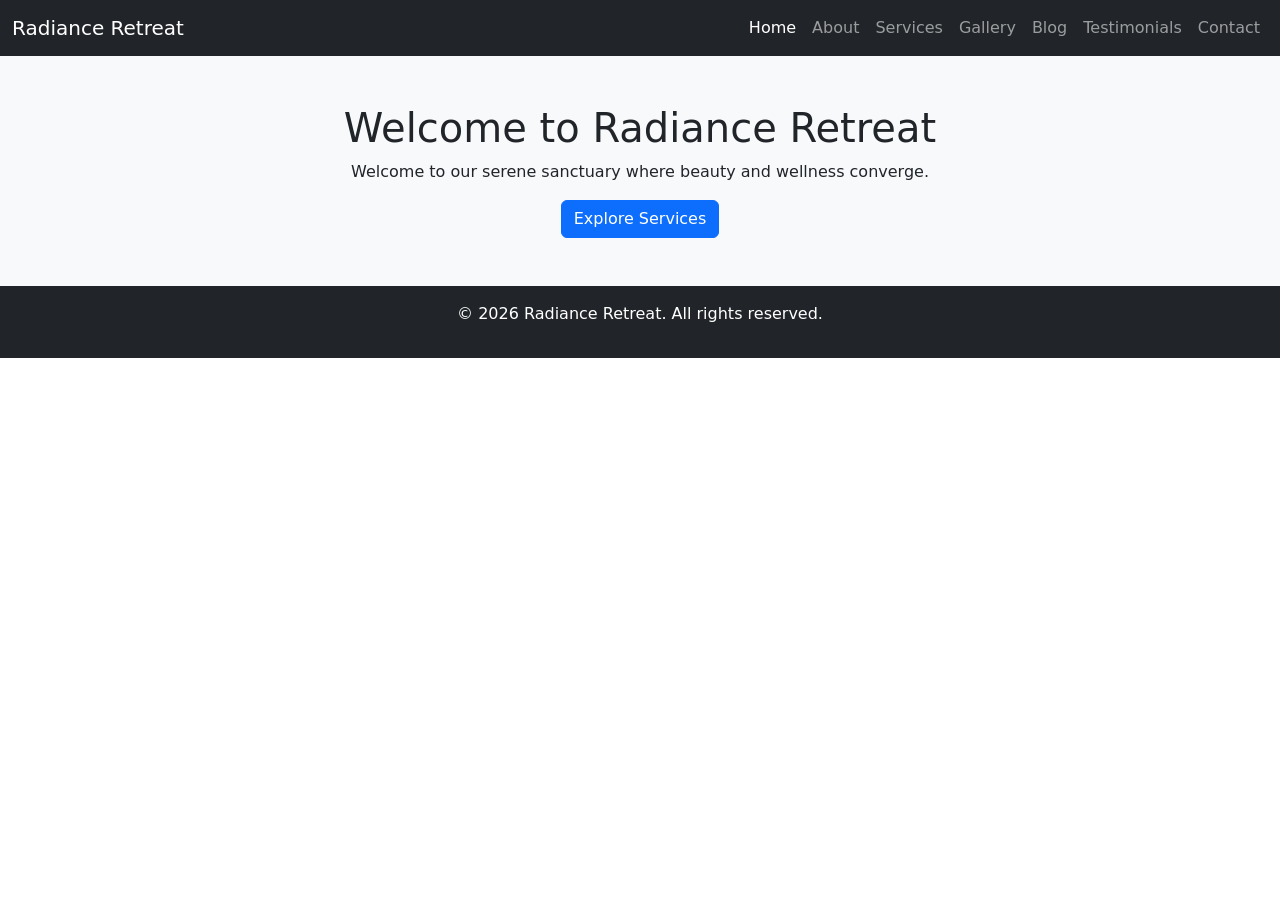
==== index.html @ ba615e98 "Add homepage with Bootstrap navbar and hero section" ====
<!DOCTYPE html>
<html lang="en">
<head>
    <meta charset="UTF-8">
    <meta name="viewport" content="width=device-width, initial-scale=1.0">
    <title>Document</title>

    <!-- Bootstrap CSS -->
    <link href="https://cdn.jsdelivr.net/npm/bootstrap@5.3.0/dist/css/bootstrap.min.css" rel="stylesheet">

    <!-- Custom CSS -->
    <link rel="stylesheet" href="css/style.css">
</head>
<body>
    <!-- NAVBAR -->
<nav class="navbar navbar-expand-lg navbar-dark bg-dark">
  <div class="container-fluid">
    <a class="navbar-brand" href="#">Radiance Retreat</a>

    <button class="navbar-toggler" type="button" data-bs-toggle="collapse" data-bs-target="#navbarNav">
      <span class="navbar-toggler-icon"></span>
    </button>

    <div class="collapse navbar-collapse" id="navbarNav">
      <ul class="navbar-nav ms-auto">
        <li class="nav-item"><a class="nav-link active" href="index.html">Home</a></li>
        <li class="nav-item"><a class="nav-link" href="about.html">About</a></li>
        <li class="nav-item"><a class="nav-link" href="services.html">Services</a></li>
        <li class="nav-item"><a class="nav-link" href="gallery.html">Gallery</a></li>
        <li class="nav-item"><a class="nav-link" href="blog.html">Blog</a></li>
        <li class="nav-item"><a class="nav-link" href="testimonials.html">Testimonials</a></li>
        <li class="nav-item"><a class="nav-link" href="contact.html">Contact</a></li>
      </ul>
    </div>
  </div>
</nav>

<!-- HERO SECTION -->
<header class="bg-light text-center p-5">
    <h1>Welcome to Radiance Retreat</h1>
    <p> Welcome to our serene sanctuary where beauty and wellness converge.</p>
    <a href="services.html" class="btn btn-primary">Explore Services</a>
</header>

<!-- FOOTER -->
<footer class="text-center p-3 bg-dark text-white">
    <p>&copy; 2026 Radiance Retreat. All rights reserved.</p>
</footer>

<!-- Bootstrap JS -->
<script src="https://cdn.jsdelivr.net/npm/bootstrap@5.3.0/dist/js/bootstrap.bundle.min.js"></script>

</body>
</html>
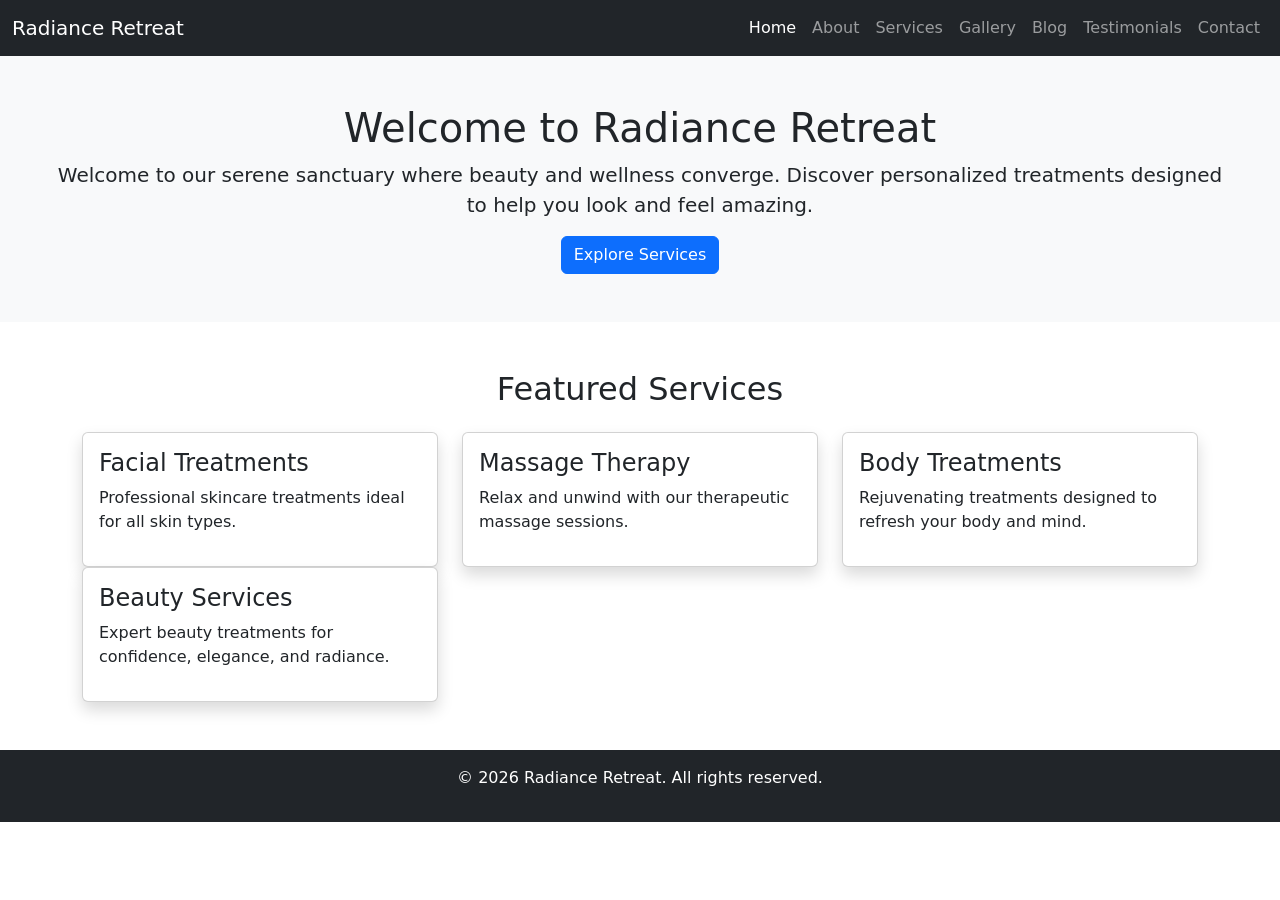
==== commit 6b78a835: "Added featured treatments to homepage" ====
--- a/index.html
+++ b/index.html
@@ -38,9 +38,57 @@
 <!-- HERO SECTION -->
 <header class="bg-light text-center p-5">
     <h1>Welcome to Radiance Retreat</h1>
-    <p> Welcome to our serene sanctuary where beauty and wellness converge.</p>
-    <a href="services.html" class="btn btn-primary">Explore Services</a>
+
+    <p class="lead">
+        Welcome to our serene sanctuary where beauty and wellness converge.
+        Discover personalized treatments designed to help you look and feel amazing.
+    </p>
+
+    <a href="services.html" class="btn btn-primary">
+        Explore Services
+    </a>
 </header>
+
+<!-- FEATURED SERVICES -->
+<section class="container py-5">
+
+    <h2 class="text-center mb-4">Featured Services</h2>
+
+    <div class="row">
+
+        <div class="col-md-4">
+            <div class="card p-3 shadow">
+                <h4>Facial Treatments</h4>
+                <p>Professional skincare treatments ideal for all skin types.</p>
+            </div>
+        </div>
+
+        <div class="col-md-4">
+            <div class="card p-3 shadow">
+                <h4>Massage Therapy</h4>
+                <p>Relax and unwind with our therapeutic massage sessions.</p>
+            </div>
+        </div>
+
+        <div class="col-md-4">
+            <div class="card p-3 shadow">
+                <h4>Body Treatments</h4>
+                <p>Rejuvenating treatments designed to refresh your body and mind.</p>
+            </div>
+        </div>
+
+         <div class="col-md-4">
+            <div class="card p-3 shadow">
+                <h4>Beauty Services</h4>
+                <p>Expert beauty treatments for confidence, elegance, and radiance.</p>
+            </div>
+        </div>
+
+
+    </div>
+
+</section>
+
 
 <!-- FOOTER -->
 <footer class="text-center p-3 bg-dark text-white">
@@ -50,5 +98,6 @@
 <!-- Bootstrap JS -->
 <script src="https://cdn.jsdelivr.net/npm/bootstrap@5.3.0/dist/js/bootstrap.bundle.min.js"></script>
 
+
 </body>
 </html>
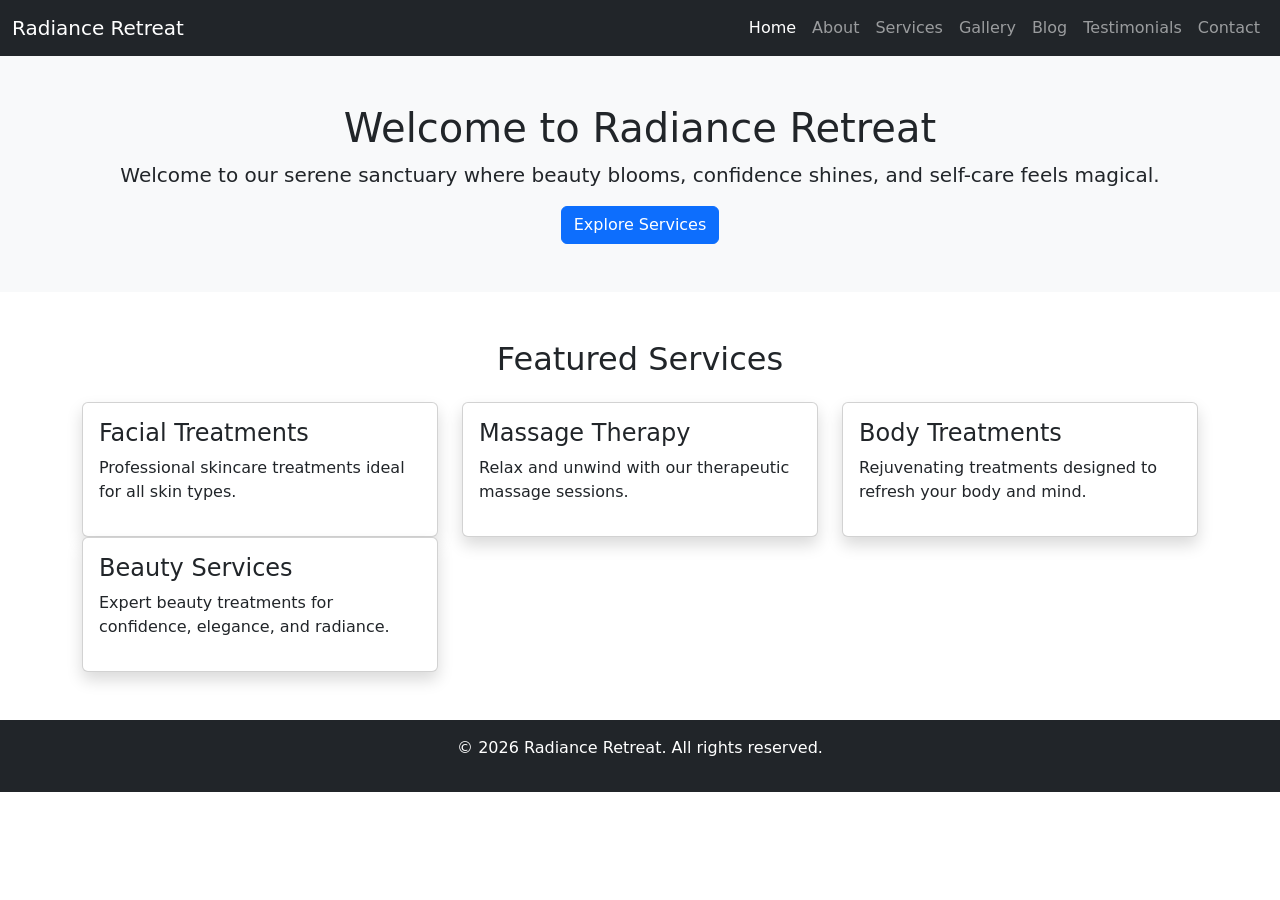
==== commit 160346ab: "created about page with company mission and vision" ====
--- a/index.html
+++ b/index.html
@@ -40,8 +40,8 @@
     <h1>Welcome to Radiance Retreat</h1>
 
     <p class="lead">
-        Welcome to our serene sanctuary where beauty and wellness converge.
-        Discover personalized treatments designed to help you look and feel amazing.
+        Welcome to our serene sanctuary where beauty blooms, confidence shines, and self-care feels magical.
+        
     </p>
 
     <a href="services.html" class="btn btn-primary">
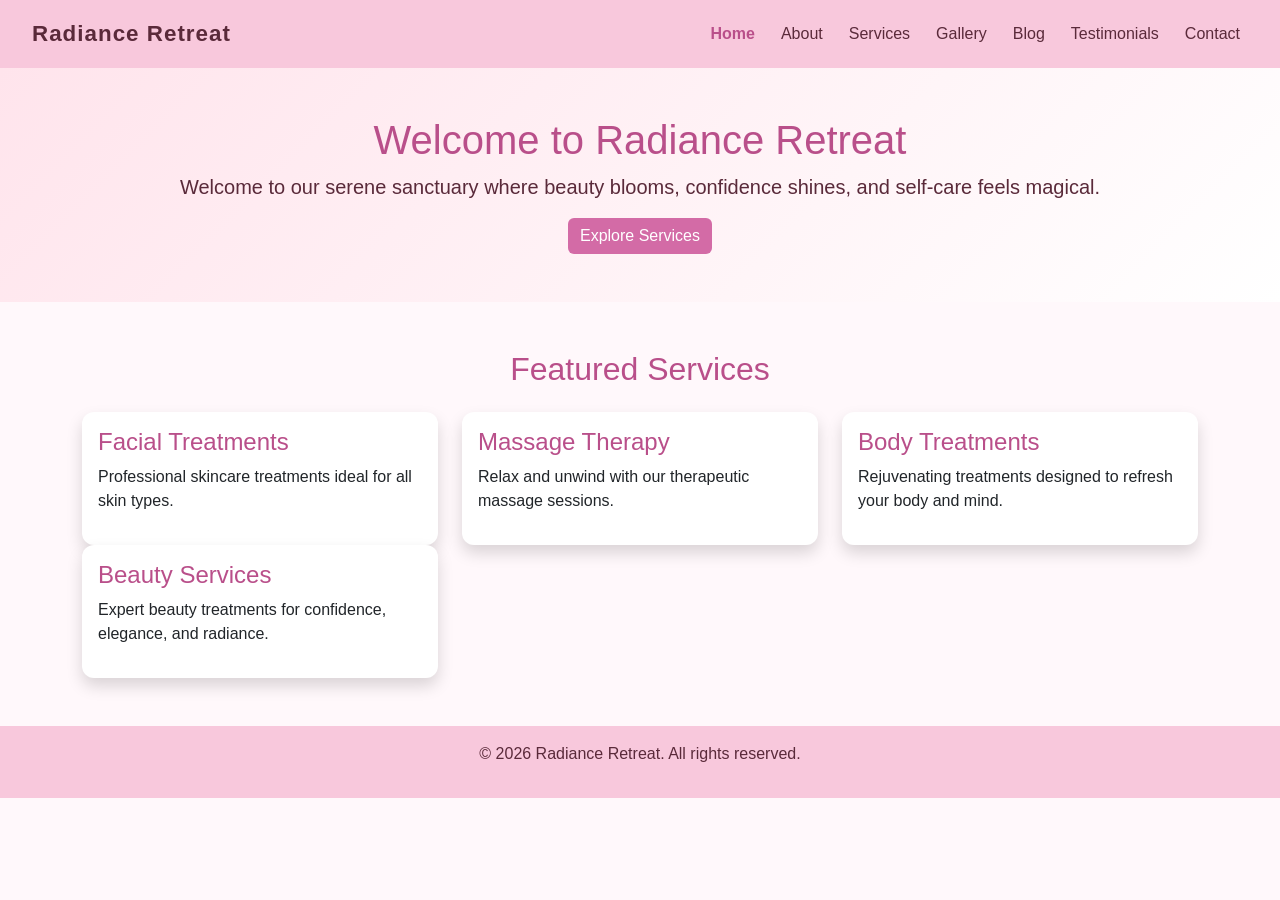
==== commit 3e4a26c3: "changed footer in html files" ====
--- a/index.html
+++ b/index.html
@@ -91,7 +91,7 @@
 
 
 <!-- FOOTER -->
-<footer class="text-center p-3 bg-dark text-white">
+<footer class="text-center p-3">
     <p>&copy; 2026 Radiance Retreat. All rights reserved.</p>
 </footer>
 
--- a/css/style.css
+++ b/css/style.css
@@ -0,0 +1,80 @@
+body {
+    font-family: "Poppins", Arial, sans-serif;
+    background-color: #fff8fb;
+    color: #4a4a4a;
+    scroll-behavior: smooth;
+}
+
+/* NAVBAR */
+.navbar {
+    background-color: #f8c8dc !important;
+    padding: 12px 20px;
+}
+
+/* LOGO */
+.navbar-brand {
+    color: #5a2a3a !important;
+    font-weight: 700;
+    font-size: 1.4rem;
+    letter-spacing: 1px;
+}
+
+/* NAV LINKS */
+.nav-link {
+    color: #5a2a3a !important;
+    font-weight: 500;
+    margin-left: 10px;
+    transition: 0.3s ease;
+    cursor: pointer;
+}
+
+/* HOVER EFFECT */
+.nav-link:hover {
+    color: #b94f8a !important;
+    transform: scale(1.05);
+}
+
+/* ACTIVE LINK */
+.nav-link.active {
+    color: #b94f8a !important;
+    font-weight: 700;
+}
+
+/* HERO SECTION */
+header {
+    background: linear-gradient(135deg, #ffe4ec, #fff);
+    color: #5a2a3a;
+}
+
+/* BUTTONS */
+.btn-primary {
+    background-color: #d36ba6;
+    border: none;
+}
+
+.btn-primary:hover {
+    background-color: #b94f8a;
+}
+
+/* CARDS */
+.card {
+    border: none;
+    border-radius: 12px;
+    background-color: #fff;
+    box-shadow: 0 4px 12px rgba(0,0,0,0.08);
+}
+
+.card h4 {
+    color: #b94f8a;
+}
+
+/* SECTION TITLES */
+h1, h2, h3 {
+    color: #b94f8a;
+}
+
+/* FOOTER */
+footer {
+    background-color: #f8c8dc ;
+    color: #5a2a3a;
+}
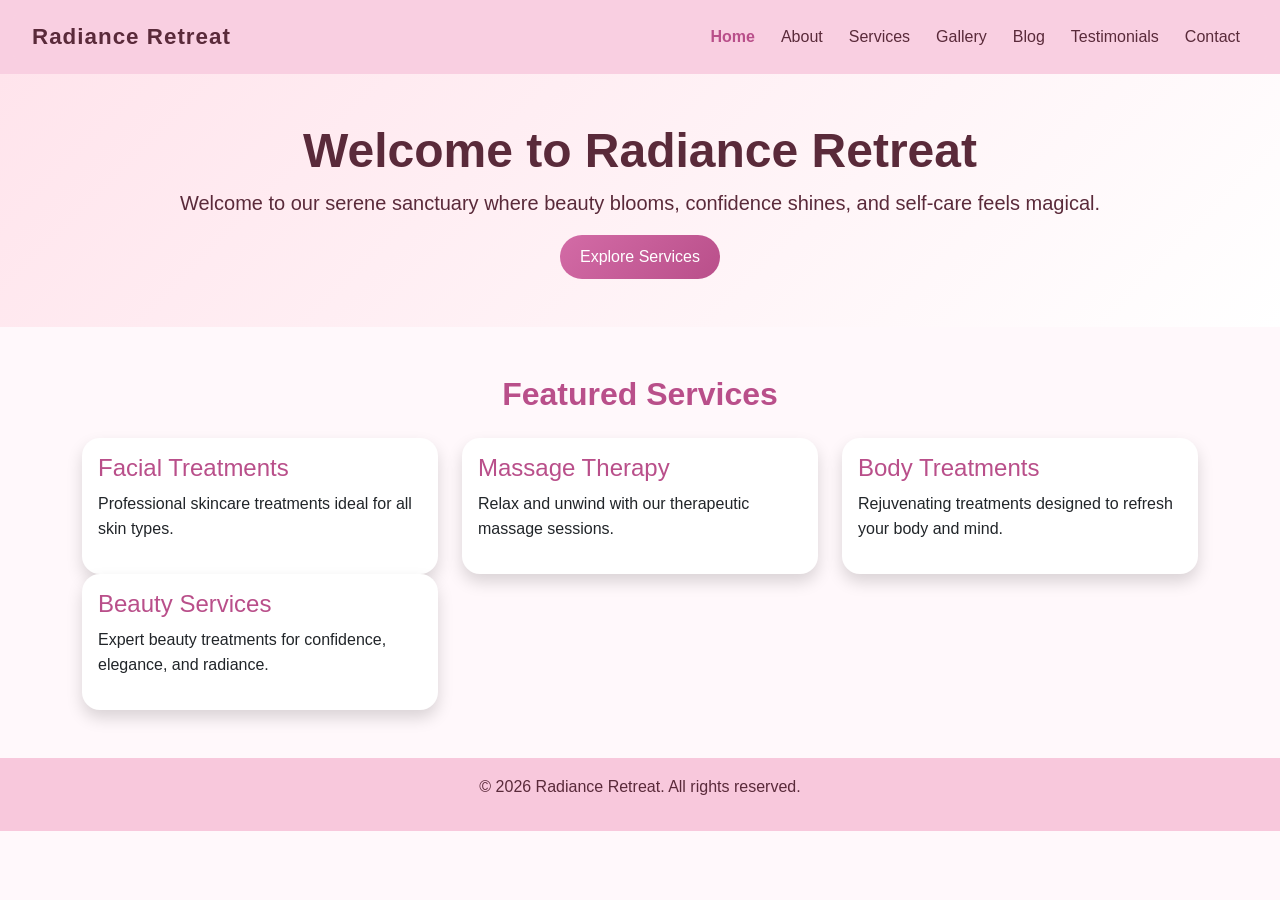
==== commit e2f417e5: "created blog gallery testimonials htmls" ====
--- a/index.html
+++ b/index.html
@@ -13,7 +13,7 @@
 </head>
 <body>
     <!-- NAVBAR -->
-<nav class="navbar navbar-expand-lg navbar-dark bg-dark">
+<nav class="navbar navbar-expand-lg ">
   <div class="container-fluid">
     <a class="navbar-brand" href="#">Radiance Retreat</a>
 
@@ -91,7 +91,7 @@
 
 
 <!-- FOOTER -->
-<footer class="text-center p-3">
+<footer class="text-center p-3 footer-custom">
     <p>&copy; 2026 Radiance Retreat. All rights reserved.</p>
 </footer>
 
--- a/css/style.css
+++ b/css/style.css
@@ -3,12 +3,17 @@
     background-color: #fff8fb;
     color: #4a4a4a;
     scroll-behavior: smooth;
+    line-height: 1.6;
 }
 
 /* NAVBAR */
 .navbar {
-    background-color: #f8c8dc !important;
-    padding: 12px 20px;
+    background: rgba(248, 200, 220, 0.85);
+    backdrop-filter: blur(10px);
+    padding: 14px 20px;
+    position: sticky;
+    top: 0;
+    z-index: 1000;
 }
 
 /* LOGO */
@@ -44,25 +49,37 @@
 header {
     background: linear-gradient(135deg, #ffe4ec, #fff);
     color: #5a2a3a;
+    padding: 80px 20px;
+    text-align: center;
 }
 
+header h1 {
+    font-size: 3rem;
+    font-weight: 700;
+    color: #5a2a3a;
+}
 /* BUTTONS */
 .btn-primary {
-    background-color: #d36ba6;
+   background: linear-gradient(135deg, #d36ba6, #b94f8a);
     border: none;
+    padding: 10px 20px;
+    border-radius: 25px;
+    transition: 0.3s ease; 
 }
 
 .btn-primary:hover {
     background-color: #b94f8a;
+    opacity: 0.9;
 }
 
 /* CARDS */
 .card {
     border: none;
-    border-radius: 12px;
-    background-color: #fff;
-    box-shadow: 0 4px 12px rgba(0,0,0,0.08);
-}
+    border-radius: 18px;
+    background: #fff;
+    box-shadow: 0 8px 20px rgba(0,0,0,0.06);
+    transition: all 0.3s ease;
+   }
 
 .card h4 {
     color: #b94f8a;
@@ -71,10 +88,19 @@
 /* SECTION TITLES */
 h1, h2, h3 {
     color: #b94f8a;
+    font-weight: 600;
 }
 
 /* FOOTER */
 footer {
     background-color: #f8c8dc ;
     color: #5a2a3a;
+    
+}
+
+.footer-custom {
+    background-color: #f8c8dc;
+    color: #5a2a3a;
+    font-weight: 500;
+    text-align: center;
 }
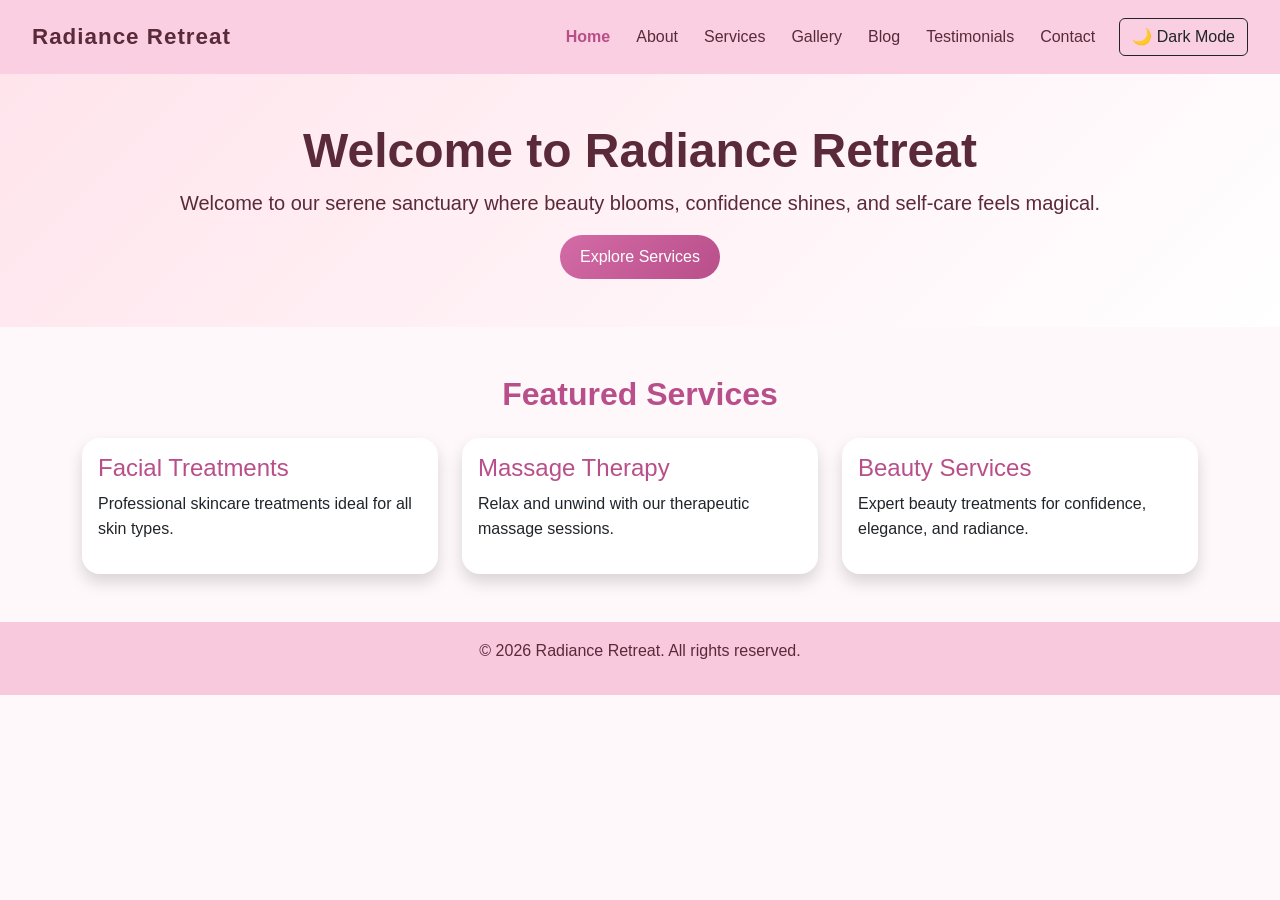
==== commit d81cc86b: "added dark mode and modified pages for uniformity" ====
--- a/index.html
+++ b/index.html
@@ -3,7 +3,7 @@
 <head>
     <meta charset="UTF-8">
     <meta name="viewport" content="width=device-width, initial-scale=1.0">
-    <title>Document</title>
+    <title>Radiance Retreat - Home</title>
 
     <!-- Bootstrap CSS -->
     <link href="https://cdn.jsdelivr.net/npm/bootstrap@5.3.0/dist/css/bootstrap.min.css" rel="stylesheet">
@@ -31,6 +31,9 @@
         <li class="nav-item"><a class="nav-link" href="testimonials.html">Testimonials</a></li>
         <li class="nav-item"><a class="nav-link" href="contact.html">Contact</a></li>
       </ul>
+      <button id="darkModeBtn" class="btn btn-outline-dark ms-3">
+    🌙 Dark Mode
+</button>
     </div>
   </div>
 </nav>
@@ -70,12 +73,7 @@
             </div>
         </div>
 
-        <div class="col-md-4">
-            <div class="card p-3 shadow">
-                <h4>Body Treatments</h4>
-                <p>Rejuvenating treatments designed to refresh your body and mind.</p>
-            </div>
-        </div>
+        
 
          <div class="col-md-4">
             <div class="card p-3 shadow">
@@ -98,6 +96,6 @@
 <!-- Bootstrap JS -->
 <script src="https://cdn.jsdelivr.net/npm/bootstrap@5.3.0/dist/js/bootstrap.bundle.min.js"></script>
 
-
+<script src="js/script.js"></script>
 </body>
 </html>
--- a/css/style.css
+++ b/css/style.css
@@ -91,6 +91,13 @@
     font-weight: 600;
 }
 
+/* Gallery Images */
+.card-img-top {
+    width: 100%;
+    height: 250px;
+    object-fit: cover;
+}
+
 /* FOOTER */
 footer {
     background-color: #f8c8dc ;
@@ -103,4 +110,31 @@
     color: #5a2a3a;
     font-weight: 500;
     text-align: center;
+}
+
+.dark-mode {
+    background-color: #222;
+    color: white;
+}
+
+.dark-mode .card {
+    background-color: #333;
+    color: white;
+}
+
+.dark-mode .navbar {
+    background-color: #111;
+}
+
+.dark-mode footer {
+    background-color: #111;
+    color: white;
+}
+
+.dark-mode h1,
+.dark-mode h2,
+.dark-mode h3,
+.dark-mode h4,
+.dark-mode h5 {
+    color: #f8c8dc;
 }
